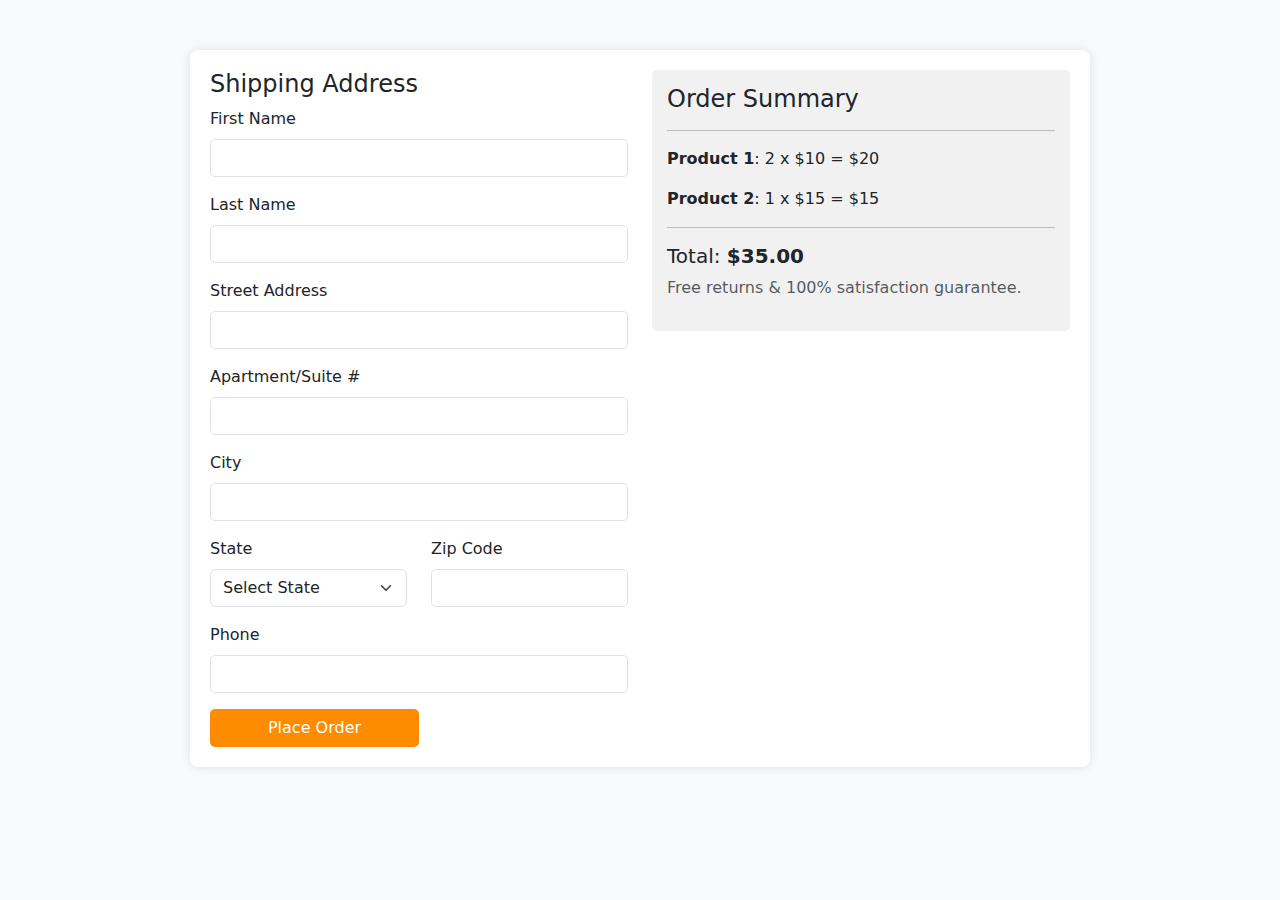
==== checkout.html @ eff5ff7f "delivery" ====
<!DOCTYPE html>
<html lang="en">
  <head>
    <meta charset="UTF-8" />
    <meta name="viewport" content="width=device-width, initial-scale=1.0" />
    <title>Checkout Page</title>
    <link rel="stylesheet" href="https://cdn.jsdelivr.net/npm/bootstrap@5.3.0/dist/css/bootstrap.min.css" />
    <style>
      body {
        background-color: #f8f9fa;
      }
      .checkout-container {
        max-width: 900px;
        margin: 50px auto;
        background: white;
        padding: 20px;
        border-radius: 8px;
        box-shadow: 0px 0px 10px rgba(0, 0, 0, 0.1);
      }
      .form-control {
        border-radius: 5px;
      }
      .order-summary {
        background: #f1f1f1;
        padding: 15px;
        border-radius: 5px;
      }
      .order {
        width: 100%;
        background-color: darkorange;
        color: white;
        border-radius: 5px;
      }
      .order:hover {
        width: 100%;
        background-color: transparent;
        color: black;
        border: 2px solid darkorange;
        border-radius: 5px;
      }
    </style>
  </head>
  <body>
    <div class="container checkout-container">
      <div class="row">
        <!-- Left: Shipping Details -->
        <div class="col-md-6">
          <h4>Shipping Address</h4>
          <form>
            <div class="mb-3">
              <label class="form-label">First Name</label>
              <input type="text" class="form-control" required />
            </div>
            <div class="mb-3">
              <label class="form-label">Last Name</label>
              <input type="text" class="form-control" required />
            </div>
            <div class="mb-3">
              <label class="form-label">Street Address</label>
              <input type="text" class="form-control" required />
            </div>
            <div class="mb-3">
              <label class="form-label">Apartment/Suite #</label>
              <input type="text" class="form-control" />
            </div>
            <div class="mb-3">
              <label class="form-label">City</label>
              <input type="text" class="form-control" required />
            </div>
            <div class="row">
              <div class="col-md-6 mb-3">
                <label class="form-label">State</label>
                <select class="form-select">
                  <option>Select State</option>
                  <option>Sindh</option>
                  <option>Punjab</option>
                  <option>Khyber Pakhtunkhwa</option>
                  <option>Balochistan</option>
                </select>
              </div>
              <div class="col-md-6 mb-3">
                <label class="form-label">Zip Code</label>
                <input type="text" class="form-control" required />
              </div>
            </div>
            <div class="mb-3">
              <label class="form-label">Phone</label>
              <input type="tel" class="form-control" required />
            </div>
            <button type="submit" class="btn order w-50">Place Order</button>
          </form>
        </div>

        <!-- Right: Order Summary -->
        <div class="col-md-6">
          <div class="order-summary">
            <h4>Order Summary</h4>
            <hr />
            <p><strong>Product 1</strong>: 2 x $10 = $20</p>
            <p><strong>Product 2</strong>: 1 x $15 = $15</p>

            <hr />
            <h5>Total: <strong>$35.00</strong></h5>
            <p class="text-muted">Free returns & 100% satisfaction guarantee.</p>
          </div>
        </div>
      </div>
    </div>
  </body>
  <script>
    document.querySelector('form').addEventListener('submit', function (event) {
      event.preventDefault() // Stop form submission

      localStorage.setItem('checkoutComplete', 'true')

      // Redirect user to index.html
      window.location.href = 'index.html'
    })
  </script>
</html>
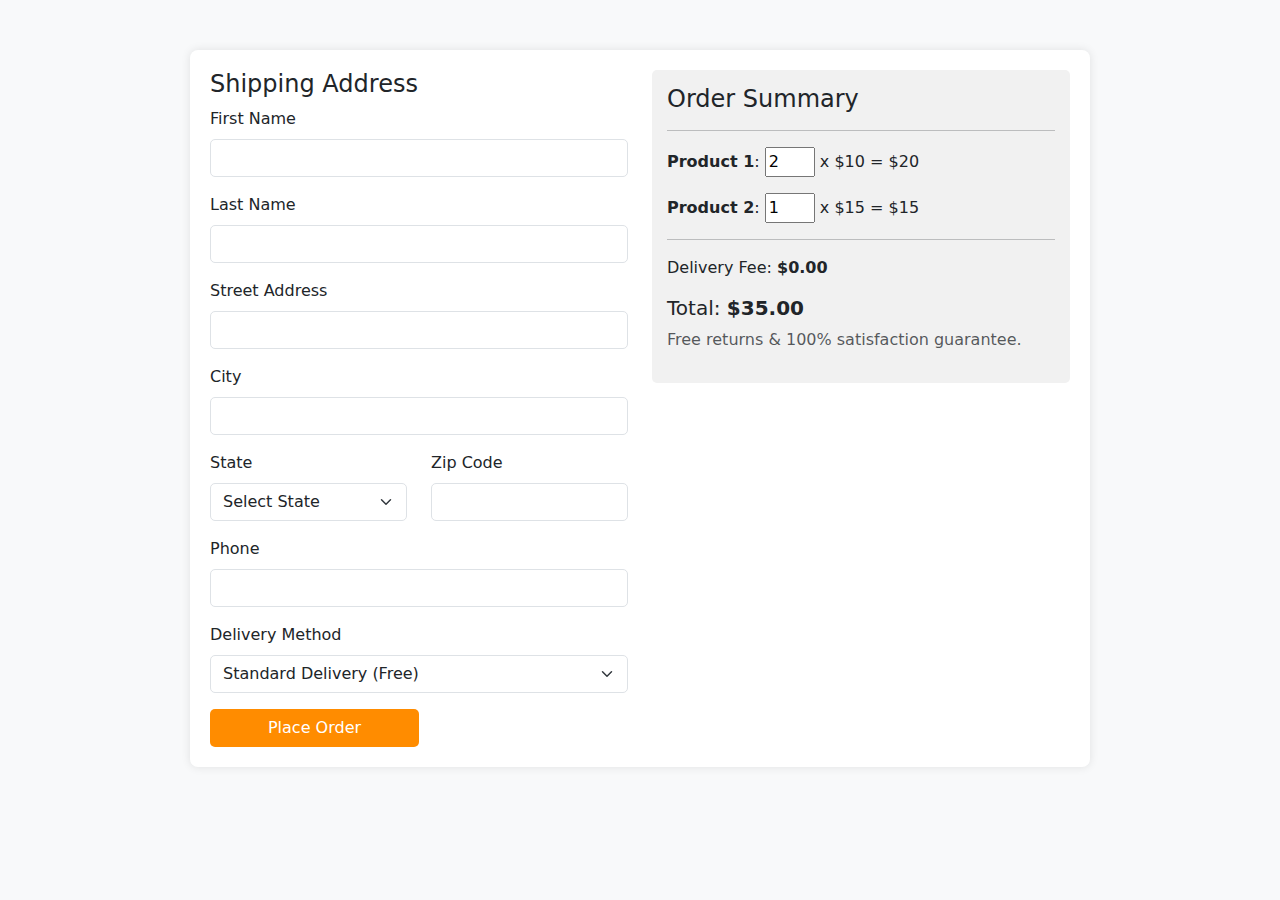
==== commit 4a5ea8f5: "checkout" ====
--- a/checkout.html
+++ b/checkout.html
@@ -17,7 +17,8 @@
         border-radius: 8px;
         box-shadow: 0px 0px 10px rgba(0, 0, 0, 0.1);
       }
-      .form-control {
+      .form-control,
+      .form-select {
         border-radius: 5px;
       }
       .order-summary {
@@ -32,21 +33,18 @@
         border-radius: 5px;
       }
       .order:hover {
-        width: 100%;
         background-color: transparent;
         color: black;
         border: 2px solid darkorange;
-        border-radius: 5px;
       }
     </style>
   </head>
   <body>
     <div class="container checkout-container">
       <div class="row">
-        <!-- Left: Shipping Details -->
         <div class="col-md-6">
           <h4>Shipping Address</h4>
-          <form>
+          <form id="checkout-form">
             <div class="mb-3">
               <label class="form-label">First Name</label>
               <input type="text" class="form-control" required />
@@ -60,22 +58,21 @@
               <input type="text" class="form-control" required />
             </div>
             <div class="mb-3">
-              <label class="form-label">Apartment/Suite #</label>
-              <input type="text" class="form-control" />
-            </div>
-            <div class="mb-3">
               <label class="form-label">City</label>
               <input type="text" class="form-control" required />
             </div>
             <div class="row">
               <div class="col-md-6 mb-3">
                 <label class="form-label">State</label>
-                <select class="form-select">
+                <select class="form-select" required>
                   <option>Select State</option>
-                  <option>Sindh</option>
-                  <option>Punjab</option>
-                  <option>Khyber Pakhtunkhwa</option>
-                  <option>Balochistan</option>
+                  <option>Queesland</option>
+                  <option>New South Wales</option>
+                  <option>Victoria</option>
+                  <option>South Australia</option>
+                  <option>Western Australia</option>
+                  <option>Northern Territory</option>
+                  <option>Tasmania</option>
                 </select>
               </div>
               <div class="col-md-6 mb-3">
@@ -87,20 +84,25 @@
               <label class="form-label">Phone</label>
               <input type="tel" class="form-control" required />
             </div>
+            <div class="mb-3">
+              <label class="form-label">Delivery Method</label>
+              <select class="form-select" id="delivery-method" required>
+                <option value="0">Standard Delivery (Free)</option>
+                <option value="5">Express Delivery ($5.00)</option>
+                <option value="3">Eco-Friendly Delivery ($3.00)</option>
+              </select>
+            </div>
             <button type="submit" class="btn order w-50">Place Order</button>
           </form>
         </div>
-
-        <!-- Right: Order Summary -->
         <div class="col-md-6">
           <div class="order-summary">
             <h4>Order Summary</h4>
             <hr />
-            <p><strong>Product 1</strong>: 2 x $10 = $20</p>
-            <p><strong>Product 2</strong>: 1 x $15 = $15</p>
-
+            <div id="cart-items"></div>
             <hr />
-            <h5>Total: <strong>$35.00</strong></h5>
+            <p>Delivery Fee: <strong id="delivery-fee">$0.00</strong></p>
+            <h5>Total: <strong id="total-price">$0.00</strong></h5>
             <p class="text-muted">Free returns & 100% satisfaction guarantee.</p>
           </div>
         </div>
@@ -108,13 +110,55 @@
     </div>
   </body>
   <script>
-    document.querySelector('form').addEventListener('submit', function (event) {
-      event.preventDefault() // Stop form submission
+    const cartItemsContainer = document.getElementById('cart-items')
+    const deliveryMethod = document.getElementById('delivery-method')
+    const deliveryFeeElement = document.getElementById('delivery-fee')
+    const totalPriceElement = document.getElementById('total-price')
 
+    let cart = JSON.parse(localStorage.getItem('cart')) || [
+      { name: 'Product 1', price: 10, quantity: 2 },
+      { name: 'Product 2', price: 15, quantity: 1 },
+    ]
+
+    function updateCartDisplay() {
+      cartItemsContainer.innerHTML = ''
+      let subtotal = 0
+
+      cart.forEach((item, index) => {
+        let itemTotal = item.price * item.quantity
+        subtotal += itemTotal
+
+        cartItemsContainer.innerHTML += `
+          <p><strong>${item.name}</strong>: 
+            <input type="number" data-index="${index}" value="${item.quantity}" min="0" style="width: 50px;"> x $${item.price} = 
+            <span class="item-total">$${itemTotal}</span>
+          </p>
+        `
+      })
+
+      let deliveryFee = parseFloat(deliveryMethod.value)
+      deliveryFeeElement.textContent = `$${deliveryFee.toFixed(2)}`
+      let finalTotal = subtotal + deliveryFee
+      totalPriceElement.textContent = `$${finalTotal.toFixed(2)}`
+    }
+
+    cartItemsContainer.addEventListener('input', (event) => {
+      if (event.target.type === 'number') {
+        let index = event.target.dataset.index
+        cart[index].quantity = parseInt(event.target.value) || 0
+        localStorage.setItem('cart', JSON.stringify(cart))
+        updateCartDisplay()
+      }
+    })
+
+    deliveryMethod.addEventListener('change', updateCartDisplay)
+
+    document.getElementById('checkout-form').addEventListener('submit', function (event) {
+      event.preventDefault()
       localStorage.setItem('checkoutComplete', 'true')
-
-      // Redirect user to index.html
       window.location.href = 'index.html'
     })
+
+    updateCartDisplay()
   </script>
 </html>
